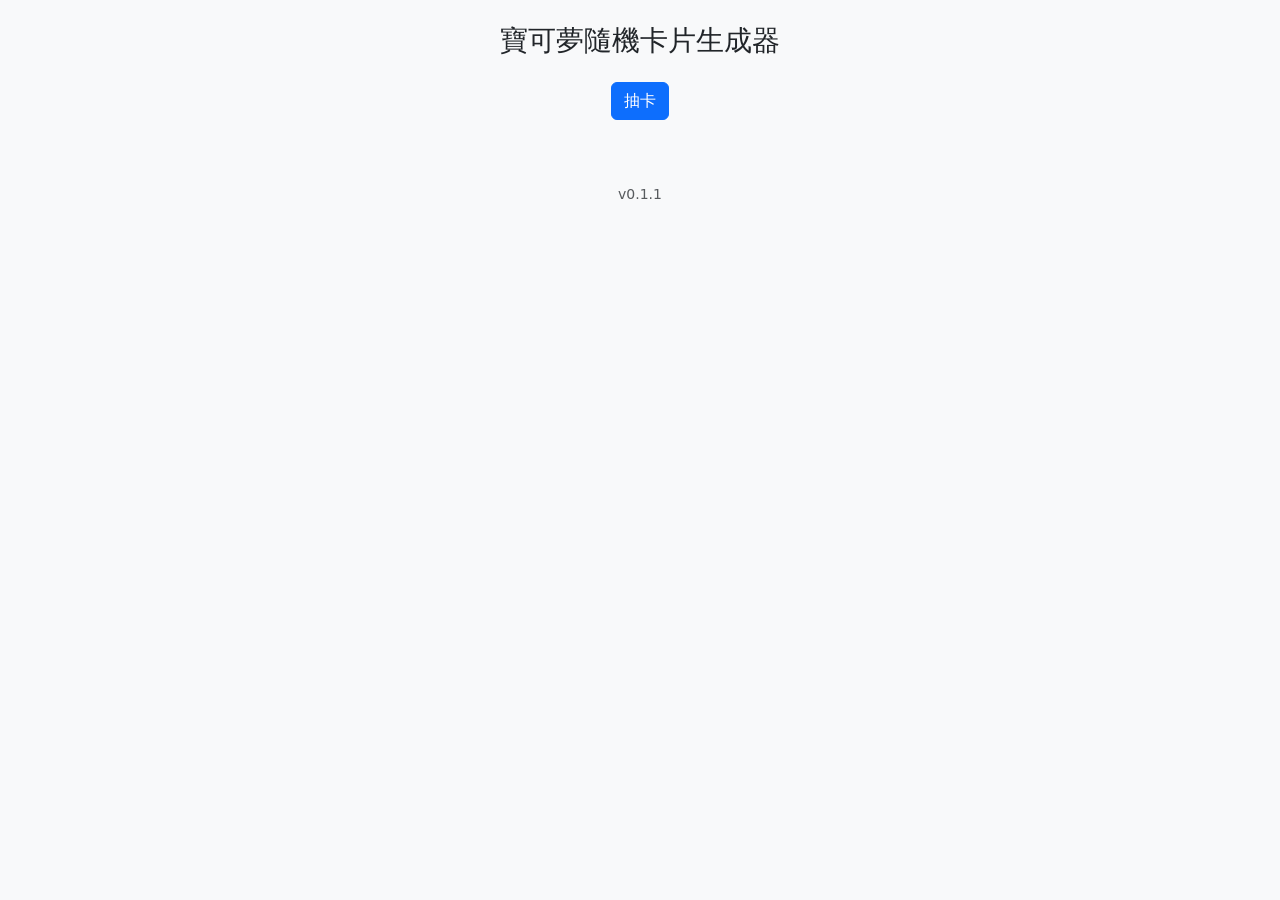
==== src/index.html @ 64fa56ec "chore(release): finalize 0.1.1 version, changelog, testing status (T033-T036)" ====
<!DOCTYPE html>
<html lang="zh-Hant">
<head>
  <meta charset="UTF-8" />
  <meta name="viewport" content="width=device-width, initial-scale=1.0" />
  <title>寶可夢隨機卡片生成器</title>
  <link href="https://cdn.jsdelivr.net/npm/bootstrap@5.3.3/dist/css/bootstrap.min.css" rel="stylesheet" integrity="sha384-QWTKZyjpPEjISv5WaRU9OFeRpok6YctnYmDr5pNlyT2bRjXh0JMhjY6hW+ALEwIH" crossorigin="anonymous">
  <link rel="stylesheet" href="styles.css" />
</head>
<body class="bg-light">
  <div class="container py-4" id="app-root">
    <h1 class="mb-4 h3 text-center">寶可夢隨機卡片生成器</h1>
    <div class="d-flex justify-content-center mb-3">
      <button id="draw-btn" class="btn btn-primary">抽卡</button>
    </div>
  <div id="status-area" class="mb-3" aria-live="polite" role="status"></div>
    <div id="card-area" class="d-flex justify-content-center"></div>
  <footer class="mt-5 text-center text-muted small">v<span id="app-version">0.1.1</span></footer>
  </div>
  <script src="https://code.jquery.com/jquery-3.7.1.min.js" integrity="sha256-/JqT3SQfawRcv/BIHPThkBvs0OEvtFFmqPF/lYI/Cxo=" crossorigin="anonymous"></script>
  <script src="https://cdn.jsdelivr.net/npm/bootstrap@5.3.3/dist/js/bootstrap.bundle.min.js" integrity="sha384-YvpcrYf0tY3lHB60NNkmXc5s9fDVZLESaAA55NDzOxhy9GkcIdslK1eN7N6jIeHz" crossorigin="anonymous"></script>
  <script src="utils/constants.js"></script>
  <script src="utils/type-colors.js"></script>
  <script type="module" src="main.js"></script>
</body>
</html>
---- src/styles.css ----
/* 基礎版面與 RWD 最小寬度 */
html, body { min-width:390px; }
#app-root { max-width:520px; }
#card-area { perspective: 1200px; }

/* 卡片後續會在 T016+ 擴充 */
.poke-card { width: 300px; height: 420px; position: relative; cursor: pointer; }
.poke-card-inner { position:absolute; inset:0; transition: transform 0.5s; transform-style:preserve-3d; }
.poke-card.is-flipped .poke-card-inner { transform: rotateY(180deg); }
.poke-card-face { position:absolute; inset:0; backface-visibility:hidden; border-radius:12px; box-shadow:0 4px 10px rgba(0,0,0,0.15); display:flex; flex-direction:column; justify-content:center; align-items:center; padding:1rem; }
.poke-card-face.back { transform: rotateY(180deg); }

/* 狀態區域占位 */
#status-area .loading { color:#0d6efd; }
#status-area .error { color:#dc3545; }
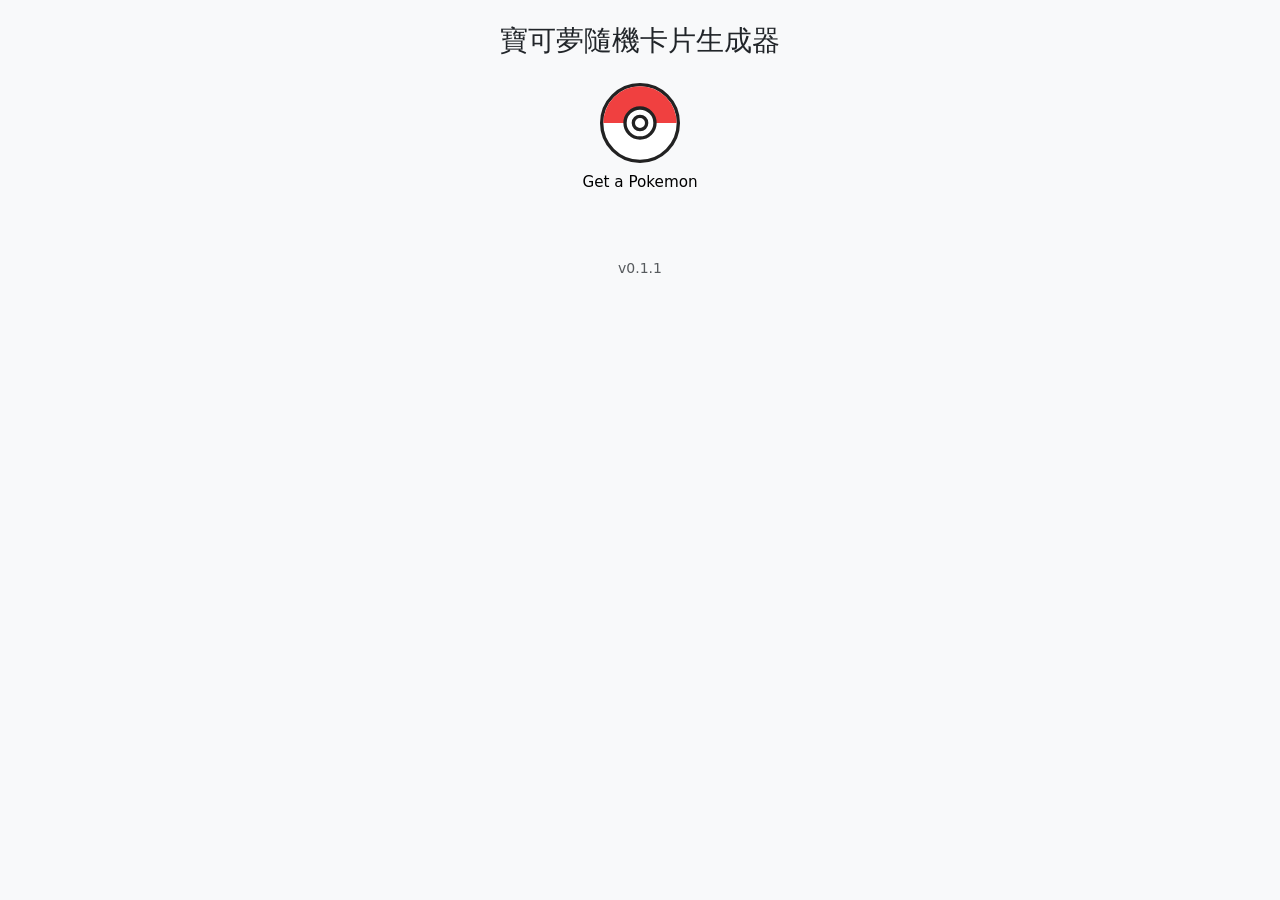
==== commit 47a353f0: "1.抽卡按鈕用寶貝球呈現 2. 卡片正面用 dream_world 的 svg 圖檔 3. 卡片正面右上角要有血量 4. 卡片下面要有血量攻擊、防禦、速度" ====
--- a/src/index.html
+++ b/src/index.html
@@ -11,7 +11,10 @@
   <div class="container py-4" id="app-root">
     <h1 class="mb-4 h3 text-center">寶可夢隨機卡片生成器</h1>
     <div class="d-flex justify-content-center mb-3">
-      <button id="draw-btn" class="btn btn-primary">抽卡</button>
+      <button id="draw-btn" class="pokeball-btn" aria-label="抽卡" title="抽卡">
+        <img src="assets/pokeball.svg" alt="" class="pokeball-icon" />
+        <div class="pokeball-label mt-2 fw-medium">Get a Pokemon</div>
+      </button>
     </div>
   <div id="status-area" class="mb-3" aria-live="polite" role="status"></div>
     <div id="card-area" class="d-flex justify-content-center"></div>
--- a/src/styles.css
+++ b/src/styles.css
@@ -13,3 +13,23 @@
 /* 狀態區域占位 */
 #status-area .loading { color:#0d6efd; }
 #status-area .error { color:#dc3545; }
+
+/* Poké Ball Button */
+.pokeball-btn { background:transparent; border:none; display:flex; flex-direction:column; align-items:center; cursor:pointer; }
+.pokeball-btn:disabled { opacity:0.5; cursor: not-allowed; }
+.pokeball-btn .pokeball-icon { width:80px; height:80px; transition: transform 0.3s; }
+.pokeball-btn:hover .pokeball-icon { transform: translateY(-4px); }
+.pokeball-btn:active .pokeball-icon { transform: scale(0.95); }
+.pokeball-label { font-size:0.95rem; }
+
+/* HP Badge */
+.hp-badge { position:absolute; top:8px; right:8px; background:#fff; padding:4px 10px; border-radius:999px; font-size:0.75rem; font-weight:600; box-shadow:0 2px 4px rgba(0,0,0,0.15); }
+.hp-badge .hp-value { font-weight:700; margin-left:4px; }
+
+/* Stats Row */
+.stats-row { font-size:0.75rem; }
+.stat-item .stat-value { font-weight:600; font-size:0.85rem; }
+.image-wrapper { width:160px; height:160px; display:flex; align-items:center; justify-content:center; }
+.image-wrapper img { max-height:160px; }
+.back-image-wrapper { width:140px; height:140px; display:flex; align-items:center; justify-content:center; }
+.back-image-wrapper img { max-height:140px; }
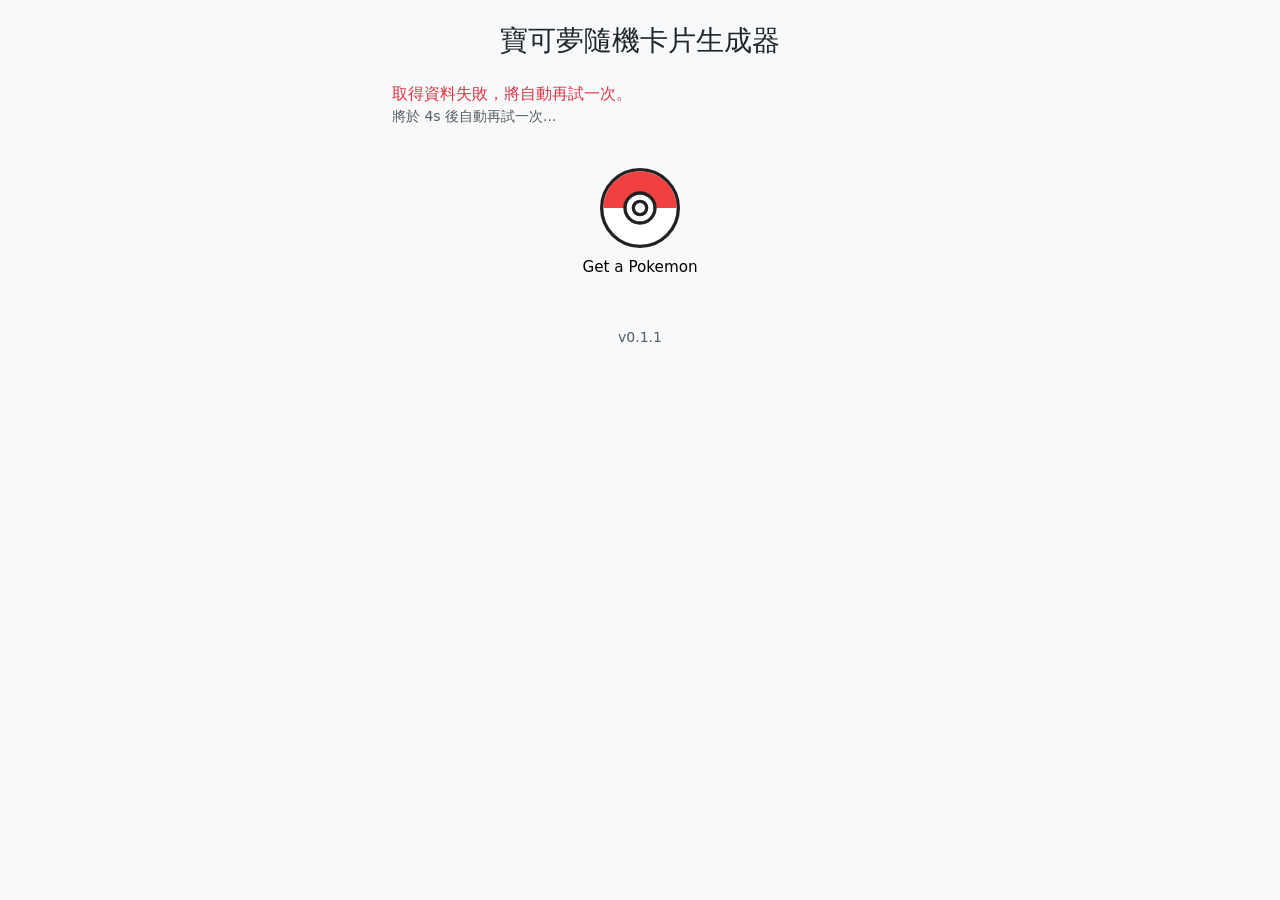
==== commit 79c5997a: "1.寶貝球的按鈕我希望在卡片的下面 2.首次進來呈現 編號 25號的皮卡丘卡片當作預設 3.翻面時如果沒有中文描述，直接顯示關於這隻寶可夢還有許多未知 4.抽卡後，發現有時候資訊更換了，但是卡片上的圖" ====
--- a/src/index.html
+++ b/src/index.html
@@ -10,14 +10,14 @@
 <body class="bg-light">
   <div class="container py-4" id="app-root">
     <h1 class="mb-4 h3 text-center">寶可夢隨機卡片生成器</h1>
-    <div class="d-flex justify-content-center mb-3">
+    <div id="status-area" class="mb-3" aria-live="polite" role="status"></div>
+    <div id="card-area" class="d-flex justify-content-center mb-4"></div>
+    <div class="d-flex justify-content-center">
       <button id="draw-btn" class="pokeball-btn" aria-label="抽卡" title="抽卡">
         <img src="assets/pokeball.svg" alt="" class="pokeball-icon" />
         <div class="pokeball-label mt-2 fw-medium">Get a Pokemon</div>
       </button>
     </div>
-  <div id="status-area" class="mb-3" aria-live="polite" role="status"></div>
-    <div id="card-area" class="d-flex justify-content-center"></div>
   <footer class="mt-5 text-center text-muted small">v<span id="app-version">0.1.1</span></footer>
   </div>
   <script src="https://code.jquery.com/jquery-3.7.1.min.js" integrity="sha256-/JqT3SQfawRcv/BIHPThkBvs0OEvtFFmqPF/lYI/Cxo=" crossorigin="anonymous"></script>
--- a/src/styles.css
+++ b/src/styles.css
@@ -33,3 +33,7 @@
 .image-wrapper img { max-height:160px; }
 .back-image-wrapper { width:140px; height:140px; display:flex; align-items:center; justify-content:center; }
 .back-image-wrapper img { max-height:140px; }
+
+/* Image Fade In */
+.sprite.fade-in { animation: fadeIn 0.4s ease-in; }
+@keyframes fadeIn { from { opacity:0; transform:scale(.95); } to { opacity:1; transform:scale(1); } }
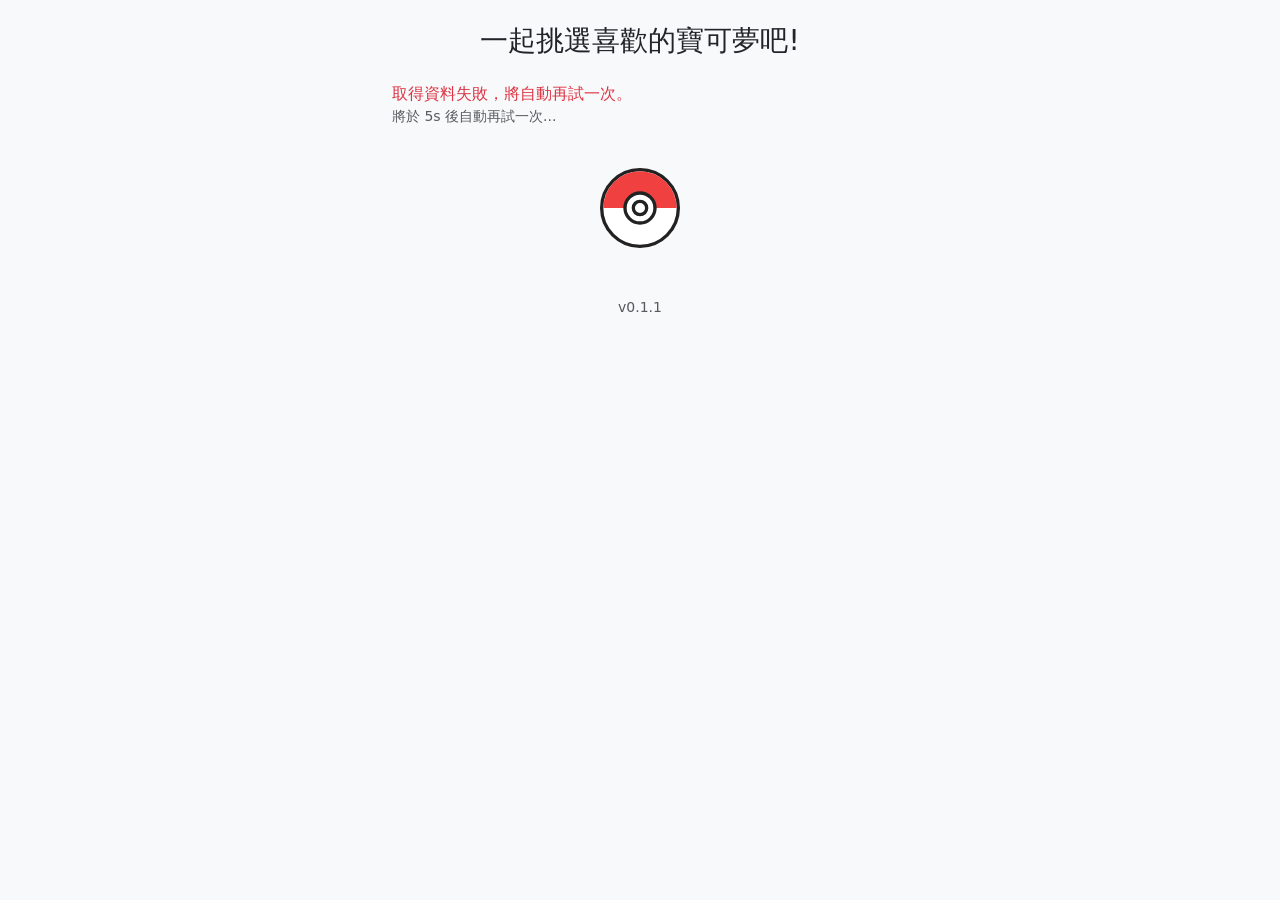
==== commit 4638fb07: "feat: 更新寶可夢卡片生成器的使用者介面與互動效果，優化載入狀態與動畫，並調整規格" ====
--- a/src/index.html
+++ b/src/index.html
@@ -9,21 +9,19 @@
 </head>
 <body class="bg-light">
   <div class="container py-4" id="app-root">
-    <h1 class="mb-4 h3 text-center">寶可夢隨機卡片生成器</h1>
+    <h1 class="mb-4 h3 text-center">一起挑選喜歡的寶可夢吧!</h1>
     <div id="status-area" class="mb-3" aria-live="polite" role="status"></div>
     <div id="card-area" class="d-flex justify-content-center mb-4"></div>
     <div class="d-flex justify-content-center">
       <button id="draw-btn" class="pokeball-btn" aria-label="抽卡" title="抽卡">
         <img src="assets/pokeball.svg" alt="" class="pokeball-icon" />
-        <div class="pokeball-label mt-2 fw-medium">Get a Pokemon</div>
       </button>
     </div>
   <footer class="mt-5 text-center text-muted small">v<span id="app-version">0.1.1</span></footer>
   </div>
   <script src="https://code.jquery.com/jquery-3.7.1.min.js" integrity="sha256-/JqT3SQfawRcv/BIHPThkBvs0OEvtFFmqPF/lYI/Cxo=" crossorigin="anonymous"></script>
   <script src="https://cdn.jsdelivr.net/npm/bootstrap@5.3.3/dist/js/bootstrap.bundle.min.js" integrity="sha384-YvpcrYf0tY3lHB60NNkmXc5s9fDVZLESaAA55NDzOxhy9GkcIdslK1eN7N6jIeHz" crossorigin="anonymous"></script>
-  <script src="utils/constants.js"></script>
-  <script src="utils/type-colors.js"></script>
+  <!-- constants.js 與 type-colors.js 由 main.js (ESM) 內部 import，不再以全域 script 方式載入 -->
   <script type="module" src="main.js"></script>
 </body>
 </html>
--- a/src/styles.css
+++ b/src/styles.css
@@ -17,10 +17,19 @@
 /* Poké Ball Button */
 .pokeball-btn { background:transparent; border:none; display:flex; flex-direction:column; align-items:center; cursor:pointer; }
 .pokeball-btn:disabled { opacity:0.5; cursor: not-allowed; }
-.pokeball-btn .pokeball-icon { width:80px; height:80px; transition: transform 0.3s; }
-.pokeball-btn:hover .pokeball-icon { transform: translateY(-4px); }
-.pokeball-btn:active .pokeball-icon { transform: scale(0.95); }
+.pokeball-btn .pokeball-icon { width:80px; height:80px; transform-origin:50% 50%; }
+/* Hover / focus 時慢速旋轉 */
+.pokeball-btn:hover .pokeball-icon,
+.pokeball-btn:focus-visible .pokeball-icon { animation: spin 3s linear infinite; }
+/* 載入中加速旋轉 */
+.pokeball-btn.is-loading .pokeball-icon { animation: spin 1s linear infinite; }
 .pokeball-label { font-size:0.95rem; }
+@keyframes spin { from { transform: rotate(0deg); } to { transform: rotate(360deg); } }
+@media (prefers-reduced-motion: reduce) {
+	.pokeball-btn:hover .pokeball-icon,
+	.pokeball-btn:focus-visible .pokeball-icon { animation: none; }
+	.pokeball-btn.is-loading .pokeball-icon { animation: spin 1.5s linear infinite; }
+}
 
 /* HP Badge */
 .hp-badge { position:absolute; top:8px; right:8px; background:#fff; padding:4px 10px; border-radius:999px; font-size:0.75rem; font-weight:600; box-shadow:0 2px 4px rgba(0,0,0,0.15); }
